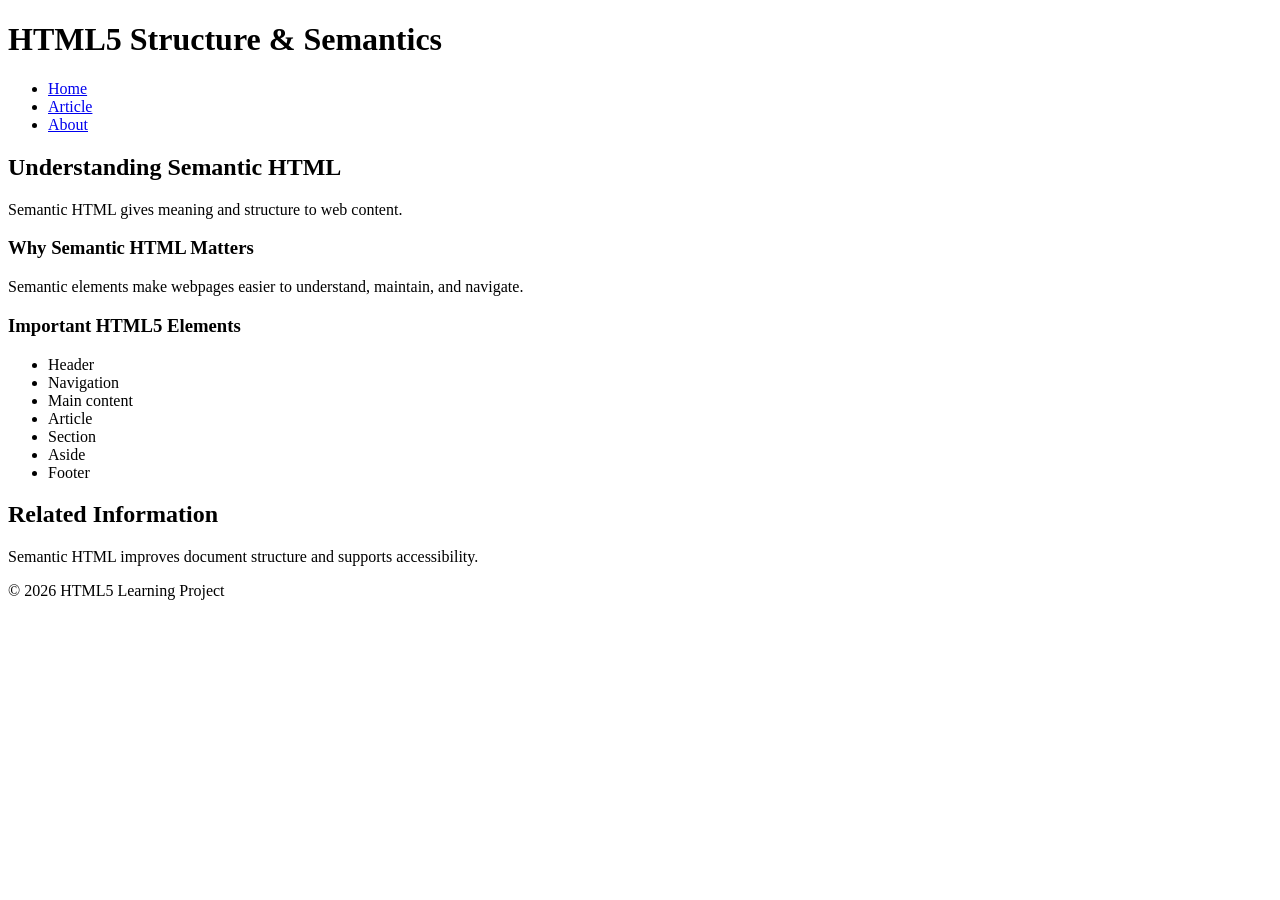
==== index.html @ 26797bdb "feat: html5 structure week-1 day-1 complete" ====
<!DOCTYPE html>
<html lang="en">
<head>
    <meta charset="UTF-8">

    <meta
        name="viewport"
        content="width=device-width, initial-scale=1.0"
    >

    <meta
        name="description"
        content="A semantic HTML5 page demonstrating accessible and structured web development."
    >

    <title>HTML5 Structure &amp; Semantics</title>
</head>

<body>
    <header role="banner">
        <h1>HTML5 Structure &amp; Semantics</h1>

        <nav aria-label="Main navigation">
            <ul>
                <li><a href="#home">Home</a></li>
                <li><a href="#article">Article</a></li>
                <li><a href="#about">About</a></li>
            </ul>
        </nav>
    </header>

    <main id="home" role="main">
        <article id="article">
            <header>
                <h2>Understanding Semantic HTML</h2>
                <p>
                    Semantic HTML gives meaning and structure to web content.
                </p>
            </header>

            <section aria-labelledby="importance-heading">
                <h3 id="importance-heading">Why Semantic HTML Matters</h3>

                <p>
                    Semantic elements make webpages easier to understand,
                    maintain, and navigate.
                </p>
            </section>

            <section aria-labelledby="elements-heading">
                <h3 id="elements-heading">Important HTML5 Elements</h3>

                <ul>
                    <li>Header</li>
                    <li>Navigation</li>
                    <li>Main content</li>
                    <li>Article</li>
                    <li>Section</li>
                    <li>Aside</li>
                    <li>Footer</li>
                </ul>
            </section>
        </article>

        <aside aria-label="Related information">
            <h2>Related Information</h2>
            <p>
                Semantic HTML improves document structure and supports
                accessibility.
            </p>
        </aside>
    </main>

    <footer role="contentinfo">
        <p>&copy; 2026 HTML5 Learning Project</p>
    </footer>
</body>
</html>
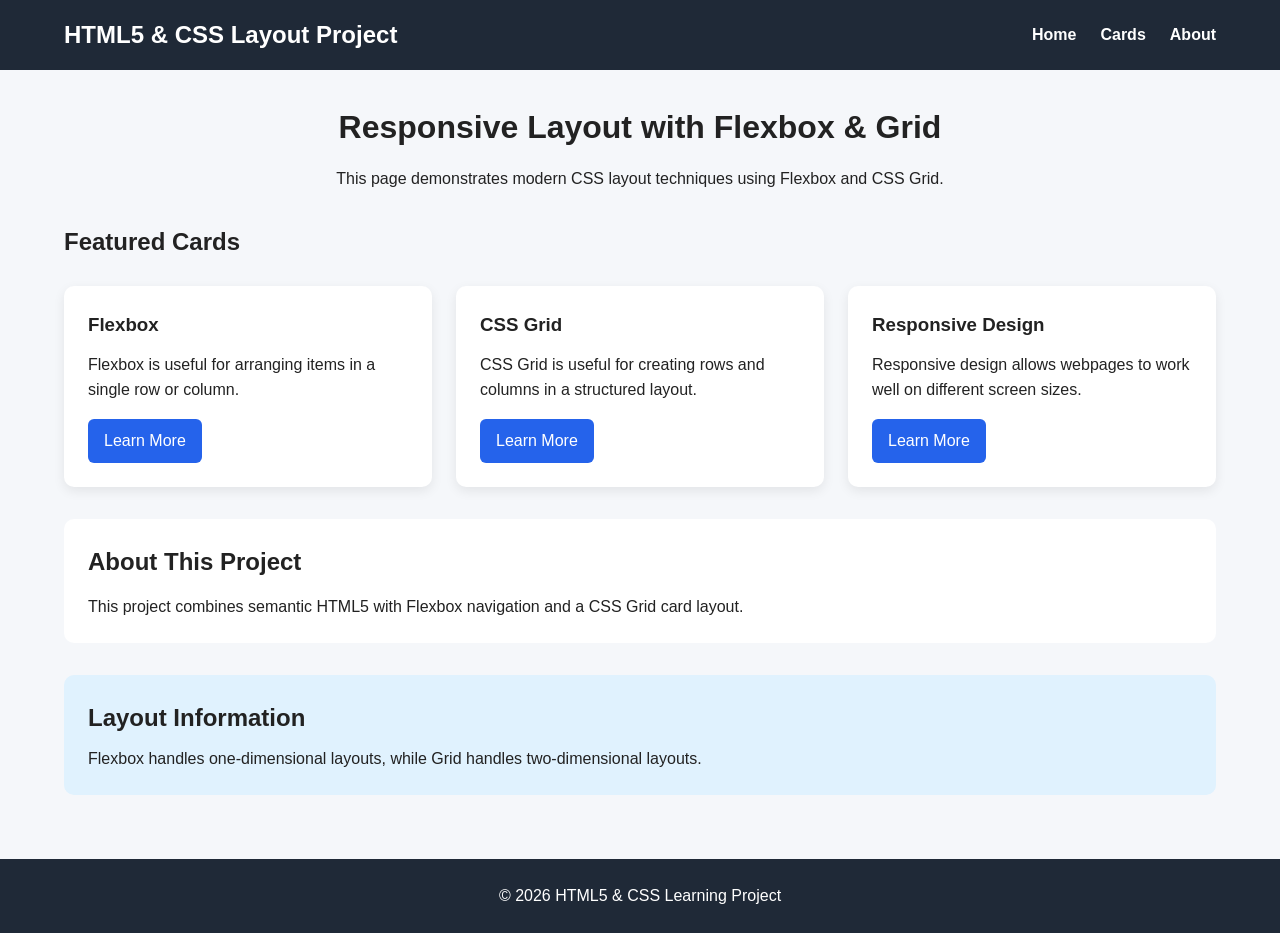
==== commit 35c43240: "feat: css-layout week-1-day-2 complete" ====
--- a/index.html
+++ b/index.html
@@ -10,69 +10,90 @@
 
     <meta
         name="description"
-        content="A semantic HTML5 page demonstrating accessible and structured web development."
+        content="A responsive HTML5 page demonstrating Flexbox and CSS Grid."
     >
 
-    <title>HTML5 Structure &amp; Semantics</title>
+    <title>HTML5 & CSS Layout Project</title>
+
+    <link rel="stylesheet" href="styles.css">
 </head>
 
 <body>
-    <header role="banner">
-        <h1>HTML5 Structure &amp; Semantics</h1>
+    <header class="site-header">
+        <h1>HTML5 &amp; CSS Layout Project</h1>
 
         <nav aria-label="Main navigation">
-            <ul>
+            <ul class="nav-list">
                 <li><a href="#home">Home</a></li>
-                <li><a href="#article">Article</a></li>
+                <li><a href="#cards">Cards</a></li>
                 <li><a href="#about">About</a></li>
             </ul>
         </nav>
     </header>
 
-    <main id="home" role="main">
-        <article id="article">
-            <header>
-                <h2>Understanding Semantic HTML</h2>
+    <main id="home">
+        <article>
+            <header class="hero">
+                <h2>Responsive Layout with Flexbox &amp; Grid</h2>
                 <p>
-                    Semantic HTML gives meaning and structure to web content.
+                    This page demonstrates modern CSS layout techniques
+                    using Flexbox and CSS Grid.
                 </p>
             </header>
 
-            <section aria-labelledby="importance-heading">
-                <h3 id="importance-heading">Why Semantic HTML Matters</h3>
+            <section id="cards" aria-labelledby="cards-heading">
+                <h2 id="cards-heading">Featured Cards</h2>
 
-                <p>
-                    Semantic elements make webpages easier to understand,
-                    maintain, and navigate.
-                </p>
+                <div class="card-grid">
+                    <article class="card">
+                        <h3>Flexbox</h3>
+                        <p>
+                            Flexbox is useful for arranging items in a
+                            single row or column.
+                        </p>
+                        <a href="#cards">Learn More</a>
+                    </article>
+
+                    <article class="card">
+                        <h3>CSS Grid</h3>
+                        <p>
+                            CSS Grid is useful for creating rows and
+                            columns in a structured layout.
+                        </p>
+                        <a href="#cards">Learn More</a>
+                    </article>
+
+                    <article class="card">
+                        <h3>Responsive Design</h3>
+                        <p>
+                            Responsive design allows webpages to work
+                            well on different screen sizes.
+                        </p>
+                        <a href="#cards">Learn More</a>
+                    </article>
+                </div>
             </section>
 
-            <section aria-labelledby="elements-heading">
-                <h3 id="elements-heading">Important HTML5 Elements</h3>
-
-                <ul>
-                    <li>Header</li>
-                    <li>Navigation</li>
-                    <li>Main content</li>
-                    <li>Article</li>
-                    <li>Section</li>
-                    <li>Aside</li>
-                    <li>Footer</li>
-                </ul>
+            <section id="about" aria-labelledby="about-heading">
+                <h2 id="about-heading">About This Project</h2>
+                <p>
+                    This project combines semantic HTML5 with Flexbox
+                    navigation and a CSS Grid card layout.
+                </p>
             </section>
         </article>
 
         <aside aria-label="Related information">
-            <h2>Related Information</h2>
+            <h2>Layout Information</h2>
             <p>
-                Semantic HTML improves document structure and supports
-                accessibility.
+                Flexbox handles one-dimensional layouts, while Grid
+                handles two-dimensional layouts.
             </p>
         </aside>
     </main>
 
-    <footer role="contentinfo">
-        <p>&copy; 2026 HTML5 Learning Project</p>
+    <footer>
+        <p>&copy; 2026 HTML5 &amp; CSS Learning Project</p>
     </footer>
 </body>
 </html>
--- a/styles.css
+++ b/styles.css
@@ -0,0 +1,199 @@
+/* CSS Fundamentals — Flexbox & Grid */
+/* Week 1 — Day 2 */
+
+* {
+    box-sizing: border-box;
+    margin: 0;
+    padding: 0;
+}
+
+html {
+    scroll-behavior: smooth;
+}
+
+body {
+    font-family: Arial, sans-serif;
+    line-height: 1.6;
+    background: #f5f7fa;
+    color: #222;
+}
+
+/* Header and navigation using Flexbox */
+
+.site-header {
+    background: #1f2937;
+    color: white;
+    padding: 1rem 5%;
+    display: flex;
+    justify-content: space-between;
+    align-items: center;
+    gap: 1rem;
+    flex-wrap: wrap;
+}
+
+.site-header h1 {
+    font-size: 1.5rem;
+}
+
+.nav-list {
+    list-style: none;
+    display: flex;
+    align-items: center;
+    gap: 1.5rem;
+}
+
+.nav-list a {
+    color: white;
+    text-decoration: none;
+    font-weight: bold;
+    transition: opacity 0.3s ease;
+}
+
+.nav-list a:hover {
+    opacity: 0.7;
+}
+
+/* Main layout */
+
+main {
+    width: 90%;
+    max-width: 1200px;
+    margin: 0 auto;
+    padding: 2rem 0;
+}
+
+/* Hero section */
+
+.hero {
+    text-align: center;
+    margin-bottom: 2rem;
+}
+
+.hero h2 {
+    font-size: 2rem;
+    margin-bottom: 0.75rem;
+}
+
+.hero p {
+    max-width: 700px;
+    margin: 0 auto;
+}
+
+/* CSS Grid card layout */
+
+.card-grid {
+    display: grid;
+    grid-template-columns: repeat(3, 1fr);
+    gap: 1.5rem;
+    margin-top: 1.5rem;
+}
+
+.card {
+    background: white;
+    padding: 1.5rem;
+    border-radius: 10px;
+    box-shadow: 0 4px 12px rgba(0, 0, 0, 0.08);
+    transition: transform 0.3s ease, box-shadow 0.3s ease;
+}
+
+.card h3 {
+    margin-bottom: 0.75rem;
+}
+
+.card p {
+    margin-bottom: 1rem;
+}
+
+.card a {
+    display: inline-block;
+    background: #2563eb;
+    color: white;
+    padding: 0.6rem 1rem;
+    border-radius: 6px;
+    text-decoration: none;
+    transition: background 0.3s ease, transform 0.3s ease;
+}
+
+.card:hover {
+    transform: translateY(-5px);
+    box-shadow: 0 8px 20px rgba(0, 0, 0, 0.12);
+}
+
+.card a:hover {
+    background: #1d4ed8;
+    transform: translateY(-2px);
+}
+
+/* About section */
+
+#about {
+    background: white;
+    margin-top: 2rem;
+    padding: 1.5rem;
+    border-radius: 10px;
+}
+
+#about h2 {
+    margin-bottom: 0.75rem;
+}
+
+/* Aside */
+
+aside {
+    background: #e0f2fe;
+    padding: 1.5rem;
+    margin-top: 2rem;
+    border-radius: 10px;
+}
+
+aside h2 {
+    margin-bottom: 0.5rem;
+}
+
+/* Footer */
+
+footer {
+    text-align: center;
+    background: #1f2937;
+    color: white;
+    padding: 1.5rem;
+    margin-top: 2rem;
+}
+
+/* Tablet */
+
+@media (max-width: 768px) {
+    .site-header {
+        justify-content: center;
+        text-align: center;
+    }
+
+    .card-grid {
+        grid-template-columns: repeat(2, 1fr);
+    }
+}
+
+/* Mobile */
+
+@media (max-width: 480px) {
+    .site-header {
+        flex-direction: column;
+    }
+
+    .nav-list {
+        flex-direction: column;
+        gap: 0.75rem;
+    }
+
+    .card-grid {
+        grid-template-columns: 1fr;
+    }
+
+    .hero h2 {
+        font-size: 1.5rem;
+    }
+
+    main {
+        width: 92%;
+    }
+}
